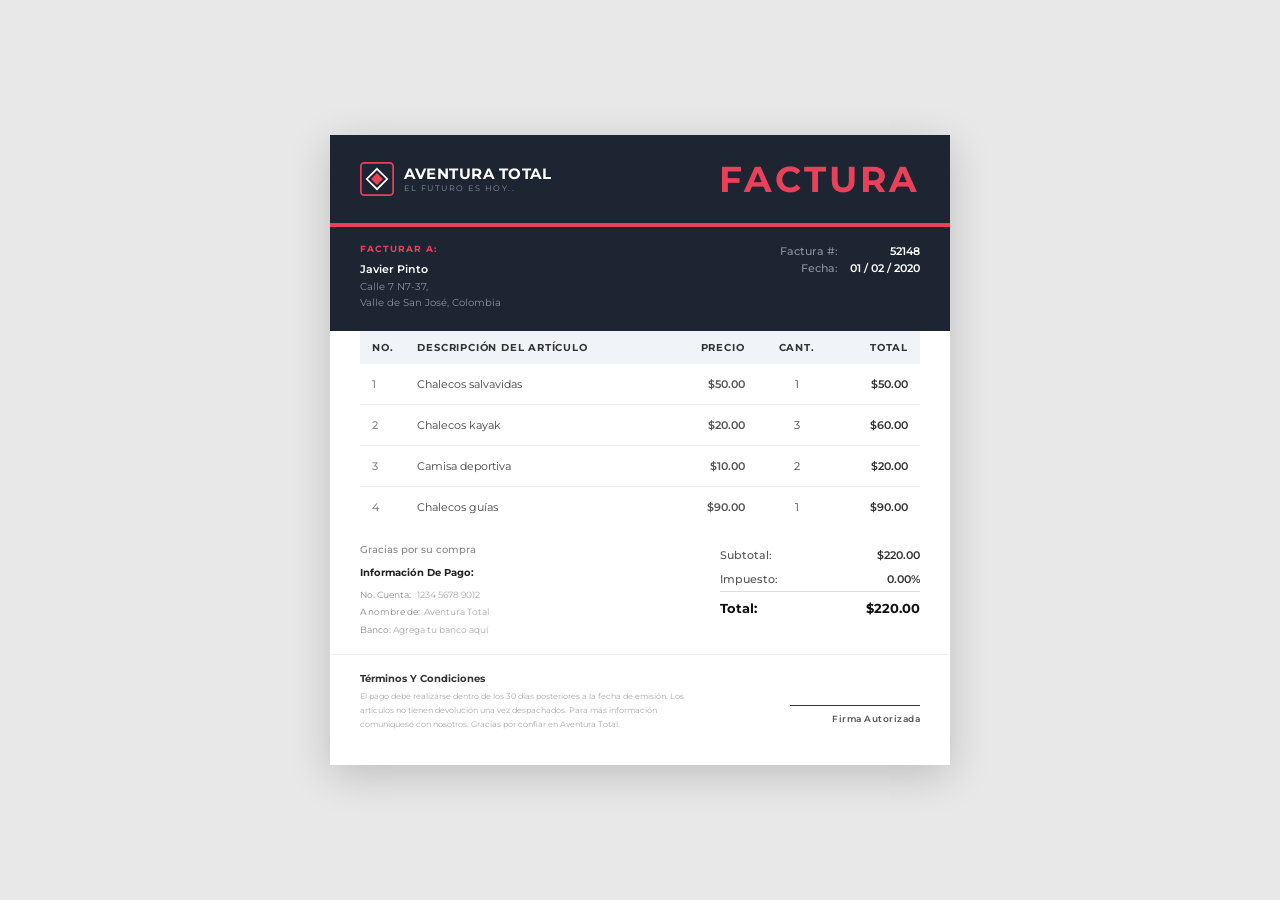
==== Factura/index.html @ bd9c32f3 "Update index.html" ====
<!DOCTYPE html>
<html lang="es">
<head>
  <meta charset="UTF-8">
  <title>Factura</title>
  <link href="https://fonts.googleapis.com/css2?family=Montserrat:wght@400;500;600;700&display=swap" rel="stylesheet"/>
<body>
  <div class="contenedor">

    <!-- ENCABEZADO -->
    <div class="encabezado">
      <div class="marca">
        <svg class="icono" viewBox="0 0 40 40" fill="none" xmlns="http://www.w3.org/2000/svg">
          <rect x="1" y="1" width="38" height="38" rx="4" stroke="#e8425a" stroke-width="2"/>
          <polygon points="20,8 32,20 20,32 8,20" fill="none" stroke="#ffffff" stroke-width="2"/>
          <polygon points="20,13 27,20 20,27 13,20" fill="#e8425a"/>
        </svg>
        <div class="marca-texto">
          <h2>AVENTURA TOTAL</h2>
          <p>El futuro es hoy..</p>
        </div>
      </div>
      <div class="titulo">Factura</div>
    </div>

    <div class="barra"></div>

    <!-- CLIENTE -->
    <div class="cliente">
      <div class="cliente-info">
        <h4>Facturar a:</h4>
        <p>Javier Pinto</p>
        <p class="direccion">Calle 7 N7-37,<br>Valle de San José, Colombia</p>
      </div>
      <div class="datos">
        <table>
          <tr>
            <td>Factura #:</td>
            <td>52148</td>
          </tr>
          <tr>
            <td>Fecha:</td>
            <td>01 / 02 / 2020</td>
          </tr>
        </table>
      </div>
    </div>

    <!-- TABLA -->
    <div class="tabla-wrap">
      <table class="tabla">
        <thead>
          <tr>
            <th style="width:36px;">No.</th>
            <th>Descripción del Artículo</th>
            <th class="derecha">Precio</th>
            <th class="centro">Cant.</th>
            <th class="derecha">Total</th>
          </tr>
        </thead>
        <tbody>
          <tr>
            <td class="numero">1</td>
            <td>Chalecos salvavidas</td>
            <td class="derecha precio">$50.00</td>
            <td class="centro">1</td>
            <td class="derecha">$50.00</td>
          </tr>
          <tr>
            <td class="numero">2</td>
            <td>Chalecos kayak</td>
            <td class="derecha precio">$20.00</td>
            <td class="centro">3</td>
            <td class="derecha">$60.00</td>
          </tr>
          <tr>
            <td class="numero">3</td>
            <td>Camisa deportiva</td>
            <td class="derecha precio">$10.00</td>
            <td class="centro">2</td>
            <td class="derecha">$20.00</td>
          </tr>
          <tr>
            <td class="numero">4</td>
            <td>Chalecos guías</td>
            <td class="derecha precio">$90.00</td>
            <td class="centro">1</td>
            <td class="derecha">$90.00</td>
          </tr>
        </tbody>
      </table>
    </div>

    <!-- PIE -->
    <div class="pie">
      <div>
        <p class="gracias">Gracias por su compra</p>
        <div class="pago">
          <h4>Información de Pago:</h4>
          <p>
            No. Cuenta: &nbsp;&nbsp;<span>1234 5678 9012</span><br>
            A nombre de: &nbsp;<span>Aventura Total</span><br>
            Banco: <span>Agrega tu banco aquí</span>
          </p>
        </div>
      </div>
      <div class="totales">
        <table>
          <tr>
            <td>Subtotal:</td>
            <td>$220.00</td>
          </tr>
          <tr>
            <td>Impuesto:</td>
            <td>0.00%</td>
          </tr>
          <tr class="fila-total">
            <td>Total:</td>
            <td>$220.00</td>
          </tr>
        </table>
      </div>
    </div>

    <!-- TÉRMINOS -->
    <div class="terminos">
      <div>
        <h4>Términos y Condiciones</h4>
        <p>El pago debe realizarse dentro de los 30 días posteriores a la fecha de emisión.
        Los artículos no tienen devolución una vez despachados. Para más información
        comuníquese con nosotros. Gracias por confiar en Aventura Total.</p>
      </div>
      <div class="firma">
        <div class="linea"></div>
        <p>Firma Autorizada</p>
      </div>
    </div>

    <div class="espacio"></div>
  </div>
</body>
</html>
 <style>
    * {
      margin: 0;
      padding: 0;
      box-sizing: border-box;
    }

    body {
      background: #e8e8e8;
      display: flex;
      justify-content: center;
      align-items: center;
      min-height: 100vh;
      font-family: 'Montserrat', sans-serif;
    }

    .contenedor {
      width: 620px;
      background: #ffffff;
      box-shadow: 0 10px 40px rgba(0,0,0,0.18);
    }

    .encabezado {
      background: #1e2532;
      padding: 22px 30px;
      display: flex;
      justify-content: space-between;
      align-items: center;
    }

    .marca {
      display: flex;
      align-items: center;
      gap: 10px;
    }

    .icono {
      width: 34px;
      height: 34px;
    }

    .marca-texto h2 {
      color: #ffffff;
      font-size: 15px;
      font-weight: 700;
      letter-spacing: 0.5px;
      line-height: 1.1;
    }

    .marca-texto p {
      color: #8a90a0;
      font-size: 8px;
      letter-spacing: 1.5px;
      text-transform: uppercase;
      margin-top: 1px;
    }

    .titulo {
      color: #e8425a;
      font-size: 36px;
      font-weight: 700;
      letter-spacing: 3px;
      text-transform: uppercase;
    }

    .barra {
      height: 4px;
      background: #e8425a;
    }

    .cliente {
      background: #1e2532;
      padding: 16px 30px 20px;
      display: flex;
      justify-content: space-between;
      align-items: flex-start;
    }

    .cliente-info h4 {
      color: #e8425a;
      font-size: 9px;
      font-weight: 700;
      letter-spacing: 1px;
      text-transform: uppercase;
      margin-bottom: 6px;
    }

    .cliente-info p {
      color: #ffffff;
      font-size: 11px;
      font-weight: 600;
      line-height: 1.7;
    }

    .cliente-info .direccion {
      color: #8a90a0;
      font-size: 9.5px;
      font-weight: 400;
    }

    .datos {
      text-align: right;
    }

    .datos table {
      border-collapse: collapse;
    }

    .datos td {
      padding: 2px 0 2px 12px;
      font-size: 10.5px;
      color: #8a90a0;
    }

    .datos td:first-child {
      color: #8a90a0;
      font-weight: 500;
    }

    .datos td:last-child {
      color: #ffffff;
      font-weight: 600;
      text-align: right;
    }

    .tabla-wrap {
      padding: 0 30px;
    }

    .tabla {
      width: 100%;
      border-collapse: collapse;
    }

    .tabla thead tr {
      background: #f0f4f8;
    }

    .tabla thead th {
      padding: 10px 12px;
      font-size: 10px;
      font-weight: 700;
      letter-spacing: 0.8px;
      text-transform: uppercase;
      color: #333;
      text-align: left;
    }

    .tabla thead th.centro {
      text-align: center;
    }

    .tabla thead th.derecha {
      text-align: right;
    }

    .tabla tbody tr {
      border-bottom: 1px solid #ececec;
    }

    .tabla tbody tr:last-child {
      border-bottom: none;
    }

    .tabla tbody td {
      padding: 13px 12px;
      font-size: 11px;
      color: #444;
    }

    .tabla tbody td.numero {
      color: #888;
      font-weight: 500;
      font-size: 10.5px;
    }

    .tabla tbody td.centro {
      text-align: center;
    }

    .tabla tbody td.derecha {
      text-align: right;
      font-weight: 600;
      color: #333;
    }

    .tabla tbody td.precio {
      color: #555;
    }

    .pie {
      padding: 16px 30px 0;
      display: flex;
      justify-content: space-between;
      align-items: flex-start;
    }

    .gracias {
      font-size: 10px;
      color: #888;
      font-weight: 500;
      margin-bottom: 10px;
    }

    .pago h4 {
      font-size: 10px;
      font-weight: 700;
      color: #222;
      margin-bottom: 7px;
      text-transform: capitalize;
    }

    .pago p {
      font-size: 9px;
      color: #888;
      line-height: 1.9;
    }

    .pago span {
      color: #aaa;
      font-size: 9px;
    }

    .totales {
      min-width: 200px;
    }

    .totales table {
      width: 100%;
      border-collapse: collapse;
    }

    .totales td {
      padding: 5px 0;
      font-size: 11px;
    }

    .totales td:first-child {
      color: #555;
      font-weight: 500;
    }

    .totales td:last-child {
      text-align: right;
      font-weight: 600;
      color: #333;
    }

    .totales tr.fila-total td {
      font-size: 13px;
      font-weight: 700;
      color: #111;
      padding-top: 8px;
      border-top: 1.5px solid #ddd;
    }

    .terminos {
      padding: 18px 30px 10px;
      border-top: 1px solid #efefef;
      margin-top: 16px;
      display: flex;
      justify-content: space-between;
      align-items: flex-end;
    }

    .terminos h4 {
      font-size: 9.5px;
      font-weight: 700;
      color: #333;
      margin-bottom: 5px;
      text-transform: capitalize;
    }

    .terminos p {
      font-size: 8px;
      color: #aaa;
      max-width: 340px;
      line-height: 1.75;
    }

    .firma {
      text-align: right;
      padding-bottom: 4px;
    }

    .firma .linea {
      width: 130px;
      border-top: 1.5px solid #333;
      margin-bottom: 5px;
      margin-left: auto;
    }

    .firma p {
      font-size: 9px;
      color: #555;
      font-weight: 600;
      letter-spacing: 0.5px;
    }

    .espacio {
      height: 24px;
    }

  </style>
</head>
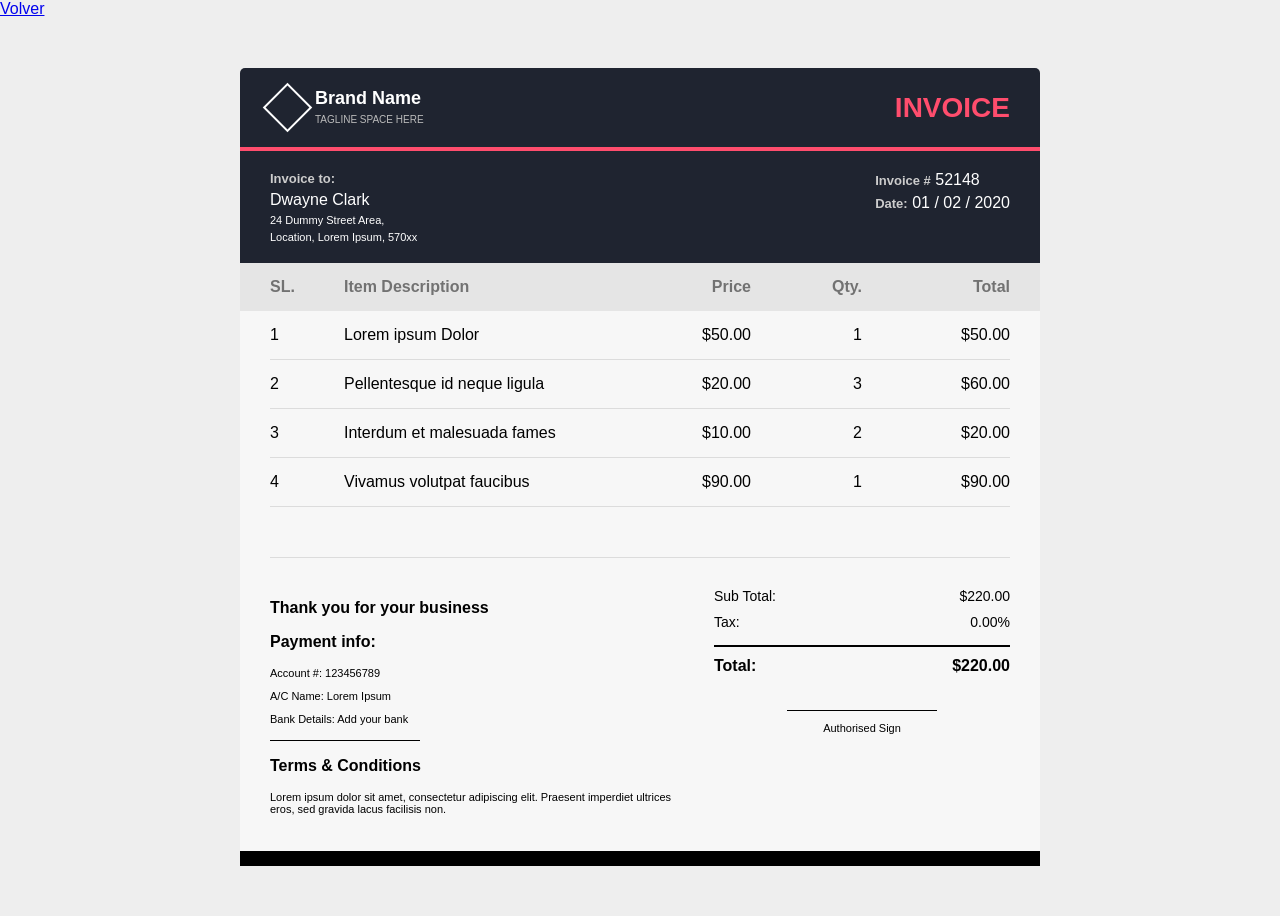
==== commit e4c5eaab: "Update index.html" ====
--- a/Factura/index.html
+++ b/Factura/index.html
@@ -1,447 +1,347 @@
 <!DOCTYPE html>
 <html lang="es">
 <head>
-  <meta charset="UTF-8">
-  <title>Factura</title>
-  <link href="https://fonts.googleapis.com/css2?family=Montserrat:wght@400;500;600;700&display=swap" rel="stylesheet"/>
+<meta charset="UTF-8">
+<title>Factura</title>
 <body>
-  <div class="contenedor">
-
-    <!-- ENCABEZADO -->
-    <div class="encabezado">
-      <div class="marca">
-        <svg class="icono" viewBox="0 0 40 40" fill="none" xmlns="http://www.w3.org/2000/svg">
-          <rect x="1" y="1" width="38" height="38" rx="4" stroke="#e8425a" stroke-width="2"/>
-          <polygon points="20,8 32,20 20,32 8,20" fill="none" stroke="#ffffff" stroke-width="2"/>
-          <polygon points="20,13 27,20 20,27 13,20" fill="#e8425a"/>
-        </svg>
-        <div class="marca-texto">
-          <h2>AVENTURA TOTAL</h2>
-          <p>El futuro es hoy..</p>
-        </div>
-      </div>
-      <div class="titulo">Factura</div>
+<a href="../index.html" class="boton">Volver</a>
+
+<div class="container">
+
+    <div class="invoice">
+
+        <div class="top">
+            <div class="brand">
+                <div class="logo"></div>
+                <div class="brand-text">
+                    <h2>Brand Name</h2>
+                    <span>TAGLINE SPACE HERE</span>
+                </div>
+            </div>
+
+            <div class="title">INVOICE</div>
+        </div>
+
+        <div class="line"></div>
+
+        <div class="bottom">
+            <div class="block">
+                <strong>Invoice to:</strong>
+                <span>Dwayne Clark</span>
+                <span class="small1">24 Dummy Street Area,</span>
+                <span class="small1">Location, Lorem Ipsum, 570xx</span>
+            </div>
+
+            <div class="block">
+                <span><strong>Invoice #</strong> 52148</span>
+                <span><strong>Date:</strong> 01 / 02 / 2020</span>
+            </div>
+        </div>
+
     </div>
 
-    <div class="barra"></div>
-
-    <!-- CLIENTE -->
-    <div class="cliente">
-      <div class="cliente-info">
-        <h4>Facturar a:</h4>
-        <p>Javier Pinto</p>
-        <p class="direccion">Calle 7 N7-37,<br>Valle de San José, Colombia</p>
-      </div>
-      <div class="datos">
-        <table>
-          <tr>
-            <td>Factura #:</td>
-            <td>52148</td>
-          </tr>
-          <tr>
-            <td>Fecha:</td>
-            <td>01 / 02 / 2020</td>
-          </tr>
-        </table>
-      </div>
+    <div class="tabla">
+ 
+        <div class="fila header">
+            <div class="col-sl">SL.</div>
+            <div class="col-desc">Item Description</div>
+            <div class="col-price">Price</div>
+            <div class="col-qty">Qty.</div>
+            <div class="col-total">Total</div>
+        </div>
+
+        
+
+        <div class="fila">
+            <div class="col-sl">1</div>
+            <div class="col-desc text-muted">Lorem ipsum Dolor</div>
+            <div class="col-price">$50.00</div>
+            <div class="col-qty">1</div>
+            <div class="col-total">$50.00</div>
+        </div>
+        <div class="line-divider"></div>
+
+        <div class="fila">
+            <div class="col-sl">2</div>
+            <div class="col-desc text-muted">Pellentesque id neque ligula</div>
+            <div class="col-price">$20.00</div>
+            <div class="col-qty">3</div>
+            <div class="col-total">$60.00</div>
+        </div>
+        <div class="line-divider"></div>
+
+        <div class="fila">
+            <div class="col-sl">3</div>
+            <div class="col-desc text-muted">Interdum et malesuada fames</div>
+            <div class="col-price">$10.00</div>
+            <div class="col-qty">2</div>
+            <div class="col-total">$20.00</div>
+        </div>
+        <div class="line-divider"></div>
+
+        <div class="fila">
+            <div class="col-sl">4</div>
+            <div class="col-desc text-muted">Vivamus volutpat faucibus</div>
+            <div class="col-price">$90.00</div>
+            <div class="col-qty">1</div>
+            <div class="col-total">$90.00</div>
+        </div>
+
+        <!-- separación final -->
+        <div class="line-divider"></div>
+        <div class="space"></div>
+        <div class="line-divider"></div>
+
     </div>
 
-    <!-- TABLA -->
-    <div class="tabla-wrap">
-      <table class="tabla">
-        <thead>
-          <tr>
-            <th style="width:36px;">No.</th>
-            <th>Descripción del Artículo</th>
-            <th class="derecha">Precio</th>
-            <th class="centro">Cant.</th>
-            <th class="derecha">Total</th>
-          </tr>
-        </thead>
-        <tbody>
-          <tr>
-            <td class="numero">1</td>
-            <td>Chalecos salvavidas</td>
-            <td class="derecha precio">$50.00</td>
-            <td class="centro">1</td>
-            <td class="derecha">$50.00</td>
-          </tr>
-          <tr>
-            <td class="numero">2</td>
-            <td>Chalecos kayak</td>
-            <td class="derecha precio">$20.00</td>
-            <td class="centro">3</td>
-            <td class="derecha">$60.00</td>
-          </tr>
-          <tr>
-            <td class="numero">3</td>
-            <td>Camisa deportiva</td>
-            <td class="derecha precio">$10.00</td>
-            <td class="centro">2</td>
-            <td class="derecha">$20.00</td>
-          </tr>
-          <tr>
-            <td class="numero">4</td>
-            <td>Chalecos guías</td>
-            <td class="derecha precio">$90.00</td>
-            <td class="centro">1</td>
-            <td class="derecha">$90.00</td>
-          </tr>
-        </tbody>
-      </table>
+<div class="footer">
+
+    <div class="footer-left">
+        <p><strong>Thank you for your business</strong></p>
+
+        <div class="payment">
+            <p><strong>Payment info:</strong></p>
+            <p class="small">Account #: 123456789</p>
+            <p class="small">A/C Name: Lorem Ipsum</p>
+            <p class="small">Bank Details: Add your bank</p>
+        </div>
+
+        <div class="linea-pequena"></div>
+
+        <div class="terms">
+            <p><strong>Terms & Conditions</strong></p>
+            <p class="small">
+                Lorem ipsum dolor sit amet, consectetur adipiscing elit.
+                Praesent imperdiet ultrices eros, sed gravida lacus facilisis non.
+            </p>
+        </div>
     </div>
 
-    <!-- PIE -->
-    <div class="pie">
-      <div>
-        <p class="gracias">Gracias por su compra</p>
-        <div class="pago">
-          <h4>Información de Pago:</h4>
-          <p>
-            No. Cuenta: &nbsp;&nbsp;<span>1234 5678 9012</span><br>
-            A nombre de: &nbsp;<span>Aventura Total</span><br>
-            Banco: <span>Agrega tu banco aquí</span>
-          </p>
-        </div>
-      </div>
-      <div class="totales">
-        <table>
-          <tr>
-            <td>Subtotal:</td>
-            <td>$220.00</td>
-          </tr>
-          <tr>
-            <td>Impuesto:</td>
-            <td>0.00%</td>
-          </tr>
-          <tr class="fila-total">
-            <td>Total:</td>
-            <td>$220.00</td>
-          </tr>
-        </table>
-      </div>
+    <div class="footer-right">
+        <div class="totals">
+            <div class="row">
+                <span>Sub Total:</span>
+                <span>$220.00</span>
+            </div>
+            <div class="row">
+                <span>Tax:</span>
+                <span>0.00%</span>
+            </div>
+            <div class="row total">
+                <span>Total:</span>
+                <span>$220.00</span>
+            </div>
+        </div>
+
+        <div class="sign">
+            <div class="line-sign"></div>
+            <p class="small">Authorised Sign</p>
+        </div>
     </div>
 
-    <!-- TÉRMINOS -->
-    <div class="terminos">
-      <div>
-        <h4>Términos y Condiciones</h4>
-        <p>El pago debe realizarse dentro de los 30 días posteriores a la fecha de emisión.
-        Los artículos no tienen devolución una vez despachados. Para más información
-        comuníquese con nosotros. Gracias por confiar en Aventura Total.</p>
-      </div>
-      <div class="firma">
-        <div class="linea"></div>
-        <p>Firma Autorizada</p>
-      </div>
-    </div>
-
-    <div class="espacio"></div>
-  </div>
+</div>
+
+<div class="linea"></div>
+
+</div>
+
+<style>
+
+*{
+    box-sizing:border-box;
+}
+
+body{
+    margin:0;
+    font-family:Arial, sans-serif;
+    background:#eee;
+}
+
+.container{
+    width:800px;
+    margin:50px auto;
+}
+
+.invoice{
+    background:#1f2430;
+    color:white;
+    border-radius:5px 5px 0 0;
+    overflow:hidden;
+}
+
+.top{
+    display:flex;
+    justify-content:space-between;
+    align-items:center;
+    padding:20px 30px;
+}
+
+.brand{
+    display:flex;
+    align-items:center;
+    gap:10px;
+}
+
+.logo{
+    width:35px;
+    height:35px;
+    border:2px solid white;
+    transform:rotate(45deg);
+}
+
+.brand-text h2{
+    margin:0;
+    font-size:18px;
+}
+
+.brand-text span{
+    font-size:10px;
+    color:#bbb;
+}
+
+.title{
+    font-size:28px;
+    font-weight:bold;
+    color:#ff4d6d;
+}
+
+.line{
+    height:4px;
+    background:#ff4d6d;
+}
+
+.bottom{
+    display:flex;
+    justify-content:space-between;
+    padding:20px 30px;
+}
+
+.block{
+    display:flex;
+    flex-direction:column;
+    gap:5px;
+}
+
+.block strong{
+    font-size:13px;
+    color:#ccc;
+}
+
+.small{
+    font-size:11px;
+    color:#000000;
+}
+
+.small1{
+    font-size:11px;
+    color:#ffffff;
+}
+
+.tabla{
+    background:#f7f7f7;
+}
+
+.fila{
+    display:flex;
+    padding:15px 30px;
+    align-items:center;
+}
+
+.header{
+    background:#e5e5e5;
+    font-weight:bold;
+    color:#727272;
+}
+
+.col-sl{ width:10%; }
+.col-desc{ width:40%; }
+.col-price{ width:15%; text-align:right; }
+.col-qty{ width:15%; text-align:right; }
+.col-total{ width:20%; text-align:right; }
+
+.text-muted{
+    color:#000000;
+}
+
+.line-divider{
+    height:1px;
+    background:#dcdcdc;
+    margin:0 30px;
+}
+
+.space{
+    height:50px;
+}
+
+.footer{
+    display:flex;
+    justify-content:space-between;
+    background:#f7f7f7;
+    padding:25px 30px;
+}
+
+.footer-left{
+    width:55%;
+}
+
+.footer-right{
+    width:40%;
+    display:flex;
+    flex-direction:column;
+    align-items:flex-end;
+    gap:30px;
+}
+
+.payment, .terms{
+    margin-top:15px;
+}
+
+.totals{
+    width:100%;
+}
+
+.row{
+    display:flex;
+    justify-content:space-between;
+    padding:5px 0;
+    font-size:14px;
+}
+
+.row.total{
+    font-weight:bold;
+    font-size:16px;
+    border-top:2px solid #000000;
+    margin-top:10px;
+    padding-top:10px;
+}
+
+.linea-pequena{
+    width:150px;
+    height:1px;
+    background:#000;
+    margin:15px 0;
+}
+
+.sign{
+    text-align:center;
+    width:100%;
+}
+
+.line-sign{
+    width:150px;
+    height:1px;
+    background:#000000;
+    margin:0 auto 5px auto;
+}
+
+.linea{
+    width:100%;
+    height:15px;
+    background:#000000;
+}
+
+
+</style>
+</head>
 </body>
 </html>
- <style>
-    * {
-      margin: 0;
-      padding: 0;
-      box-sizing: border-box;
-    }
-
-    body {
-      background: #e8e8e8;
-      display: flex;
-      justify-content: center;
-      align-items: center;
-      min-height: 100vh;
-      font-family: 'Montserrat', sans-serif;
-    }
-
-    .contenedor {
-      width: 620px;
-      background: #ffffff;
-      box-shadow: 0 10px 40px rgba(0,0,0,0.18);
-    }
-
-    .encabezado {
-      background: #1e2532;
-      padding: 22px 30px;
-      display: flex;
-      justify-content: space-between;
-      align-items: center;
-    }
-
-    .marca {
-      display: flex;
-      align-items: center;
-      gap: 10px;
-    }
-
-    .icono {
-      width: 34px;
-      height: 34px;
-    }
-
-    .marca-texto h2 {
-      color: #ffffff;
-      font-size: 15px;
-      font-weight: 700;
-      letter-spacing: 0.5px;
-      line-height: 1.1;
-    }
-
-    .marca-texto p {
-      color: #8a90a0;
-      font-size: 8px;
-      letter-spacing: 1.5px;
-      text-transform: uppercase;
-      margin-top: 1px;
-    }
-
-    .titulo {
-      color: #e8425a;
-      font-size: 36px;
-      font-weight: 700;
-      letter-spacing: 3px;
-      text-transform: uppercase;
-    }
-
-    .barra {
-      height: 4px;
-      background: #e8425a;
-    }
-
-    .cliente {
-      background: #1e2532;
-      padding: 16px 30px 20px;
-      display: flex;
-      justify-content: space-between;
-      align-items: flex-start;
-    }
-
-    .cliente-info h4 {
-      color: #e8425a;
-      font-size: 9px;
-      font-weight: 700;
-      letter-spacing: 1px;
-      text-transform: uppercase;
-      margin-bottom: 6px;
-    }
-
-    .cliente-info p {
-      color: #ffffff;
-      font-size: 11px;
-      font-weight: 600;
-      line-height: 1.7;
-    }
-
-    .cliente-info .direccion {
-      color: #8a90a0;
-      font-size: 9.5px;
-      font-weight: 400;
-    }
-
-    .datos {
-      text-align: right;
-    }
-
-    .datos table {
-      border-collapse: collapse;
-    }
-
-    .datos td {
-      padding: 2px 0 2px 12px;
-      font-size: 10.5px;
-      color: #8a90a0;
-    }
-
-    .datos td:first-child {
-      color: #8a90a0;
-      font-weight: 500;
-    }
-
-    .datos td:last-child {
-      color: #ffffff;
-      font-weight: 600;
-      text-align: right;
-    }
-
-    .tabla-wrap {
-      padding: 0 30px;
-    }
-
-    .tabla {
-      width: 100%;
-      border-collapse: collapse;
-    }
-
-    .tabla thead tr {
-      background: #f0f4f8;
-    }
-
-    .tabla thead th {
-      padding: 10px 12px;
-      font-size: 10px;
-      font-weight: 700;
-      letter-spacing: 0.8px;
-      text-transform: uppercase;
-      color: #333;
-      text-align: left;
-    }
-
-    .tabla thead th.centro {
-      text-align: center;
-    }
-
-    .tabla thead th.derecha {
-      text-align: right;
-    }
-
-    .tabla tbody tr {
-      border-bottom: 1px solid #ececec;
-    }
-
-    .tabla tbody tr:last-child {
-      border-bottom: none;
-    }
-
-    .tabla tbody td {
-      padding: 13px 12px;
-      font-size: 11px;
-      color: #444;
-    }
-
-    .tabla tbody td.numero {
-      color: #888;
-      font-weight: 500;
-      font-size: 10.5px;
-    }
-
-    .tabla tbody td.centro {
-      text-align: center;
-    }
-
-    .tabla tbody td.derecha {
-      text-align: right;
-      font-weight: 600;
-      color: #333;
-    }
-
-    .tabla tbody td.precio {
-      color: #555;
-    }
-
-    .pie {
-      padding: 16px 30px 0;
-      display: flex;
-      justify-content: space-between;
-      align-items: flex-start;
-    }
-
-    .gracias {
-      font-size: 10px;
-      color: #888;
-      font-weight: 500;
-      margin-bottom: 10px;
-    }
-
-    .pago h4 {
-      font-size: 10px;
-      font-weight: 700;
-      color: #222;
-      margin-bottom: 7px;
-      text-transform: capitalize;
-    }
-
-    .pago p {
-      font-size: 9px;
-      color: #888;
-      line-height: 1.9;
-    }
-
-    .pago span {
-      color: #aaa;
-      font-size: 9px;
-    }
-
-    .totales {
-      min-width: 200px;
-    }
-
-    .totales table {
-      width: 100%;
-      border-collapse: collapse;
-    }
-
-    .totales td {
-      padding: 5px 0;
-      font-size: 11px;
-    }
-
-    .totales td:first-child {
-      color: #555;
-      font-weight: 500;
-    }
-
-    .totales td:last-child {
-      text-align: right;
-      font-weight: 600;
-      color: #333;
-    }
-
-    .totales tr.fila-total td {
-      font-size: 13px;
-      font-weight: 700;
-      color: #111;
-      padding-top: 8px;
-      border-top: 1.5px solid #ddd;
-    }
-
-    .terminos {
-      padding: 18px 30px 10px;
-      border-top: 1px solid #efefef;
-      margin-top: 16px;
-      display: flex;
-      justify-content: space-between;
-      align-items: flex-end;
-    }
-
-    .terminos h4 {
-      font-size: 9.5px;
-      font-weight: 700;
-      color: #333;
-      margin-bottom: 5px;
-      text-transform: capitalize;
-    }
-
-    .terminos p {
-      font-size: 8px;
-      color: #aaa;
-      max-width: 340px;
-      line-height: 1.75;
-    }
-
-    .firma {
-      text-align: right;
-      padding-bottom: 4px;
-    }
-
-    .firma .linea {
-      width: 130px;
-      border-top: 1.5px solid #333;
-      margin-bottom: 5px;
-      margin-left: auto;
-    }
-
-    .firma p {
-      font-size: 9px;
-      color: #555;
-      font-weight: 600;
-      letter-spacing: 0.5px;
-    }
-
-    .espacio {
-      height: 24px;
-    }
-
-  </style>
-</head>
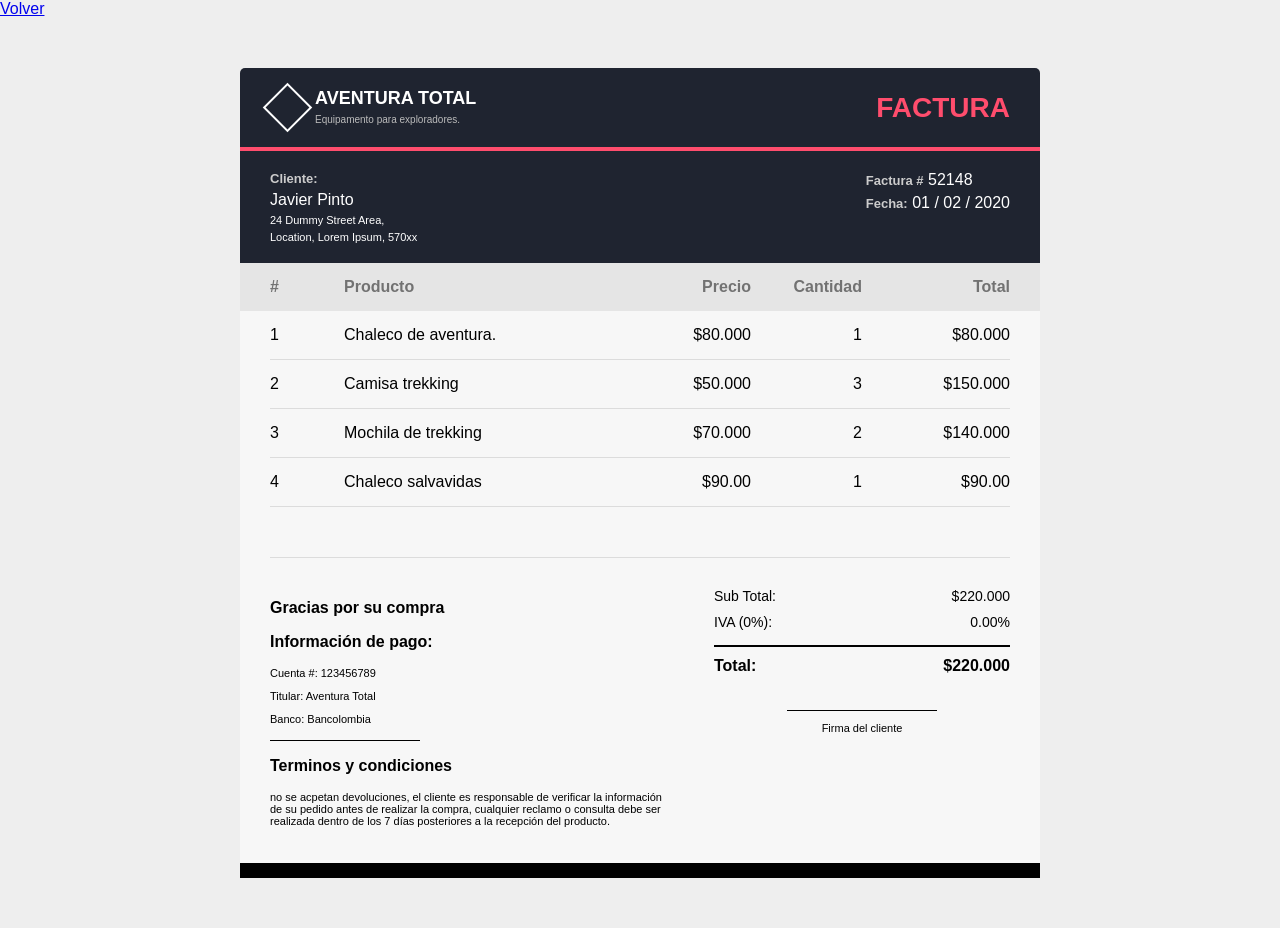
==== commit d5647f7f: "Update index.html" ====
--- a/Factura/index.html
+++ b/Factura/index.html
@@ -14,27 +14,27 @@
             <div class="brand">
                 <div class="logo"></div>
                 <div class="brand-text">
-                    <h2>Brand Name</h2>
-                    <span>TAGLINE SPACE HERE</span>
+                    <h2>AVENTURA TOTAL</h2>
+                    <span>Equipamento para exploradores.</span>
                 </div>
             </div>
 
-            <div class="title">INVOICE</div>
+            <div class="title">FACTURA</div>
         </div>
 
         <div class="line"></div>
 
         <div class="bottom">
             <div class="block">
-                <strong>Invoice to:</strong>
-                <span>Dwayne Clark</span>
+                <strong>Cliente:</strong>
+                <span>Javier Pinto</span>
                 <span class="small1">24 Dummy Street Area,</span>
                 <span class="small1">Location, Lorem Ipsum, 570xx</span>
             </div>
 
             <div class="block">
-                <span><strong>Invoice #</strong> 52148</span>
-                <span><strong>Date:</strong> 01 / 02 / 2020</span>
+                <span><strong>Factura #</strong> 52148</span>
+                <span><strong>Fecha:</strong> 01 / 02 / 2020</span>
             </div>
         </div>
 
@@ -43,10 +43,10 @@
     <div class="tabla">
  
         <div class="fila header">
-            <div class="col-sl">SL.</div>
-            <div class="col-desc">Item Description</div>
-            <div class="col-price">Price</div>
-            <div class="col-qty">Qty.</div>
+            <div class="col-sl">#</div>
+            <div class="col-desc">Producto</div>
+            <div class="col-price">Precio</div>
+            <div class="col-qty">Cantidad</div>
             <div class="col-total">Total</div>
         </div>
 
@@ -54,40 +54,40 @@
 
         <div class="fila">
             <div class="col-sl">1</div>
-            <div class="col-desc text-muted">Lorem ipsum Dolor</div>
-            <div class="col-price">$50.00</div>
+            <div class="col-desc text-muted">Chaleco de aventura.</div>
+            <div class="col-price">$80.000</div>
             <div class="col-qty">1</div>
-            <div class="col-total">$50.00</div>
+            <div class="col-total">$80.000</div>
         </div>
         <div class="line-divider"></div>
 
         <div class="fila">
             <div class="col-sl">2</div>
-            <div class="col-desc text-muted">Pellentesque id neque ligula</div>
-            <div class="col-price">$20.00</div>
+            <div class="col-desc text-muted">Camisa trekking</div>
+            <div class="col-price">$50.000</div>
             <div class="col-qty">3</div>
-            <div class="col-total">$60.00</div>
+            <div class="col-total">$150.000</div>
         </div>
         <div class="line-divider"></div>
 
         <div class="fila">
             <div class="col-sl">3</div>
-            <div class="col-desc text-muted">Interdum et malesuada fames</div>
-            <div class="col-price">$10.00</div>
+            <div class="col-desc text-muted">Mochila de trekking</div>
+            <div class="col-price">$70.000</div>
             <div class="col-qty">2</div>
-            <div class="col-total">$20.00</div>
+            <div class="col-total">$140.000</div>
         </div>
         <div class="line-divider"></div>
 
         <div class="fila">
             <div class="col-sl">4</div>
-            <div class="col-desc text-muted">Vivamus volutpat faucibus</div>
+            <div class="col-desc text-muted">Chaleco salvavidas</div>
             <div class="col-price">$90.00</div>
             <div class="col-qty">1</div>
             <div class="col-total">$90.00</div>
         </div>
 
-        <!-- separación final -->
+
         <div class="line-divider"></div>
         <div class="space"></div>
         <div class="line-divider"></div>
@@ -97,22 +97,21 @@
 <div class="footer">
 
     <div class="footer-left">
-        <p><strong>Thank you for your business</strong></p>
+        <p><strong>Gracias por su compra</strong></p>
 
         <div class="payment">
-            <p><strong>Payment info:</strong></p>
-            <p class="small">Account #: 123456789</p>
-            <p class="small">A/C Name: Lorem Ipsum</p>
-            <p class="small">Bank Details: Add your bank</p>
+            <p><strong>Información de pago:</strong></p>
+            <p class="small">Cuenta #: 123456789</p>
+            <p class="small">Titular: Aventura Total</p>
+            <p class="small">Banco: Bancolombia</p>
         </div>
 
         <div class="linea-pequena"></div>
 
         <div class="terms">
-            <p><strong>Terms & Conditions</strong></p>
+            <p><strong>Terminos y condiciones</strong></p>
             <p class="small">
-                Lorem ipsum dolor sit amet, consectetur adipiscing elit.
-                Praesent imperdiet ultrices eros, sed gravida lacus facilisis non.
+                no se acpetan devoluciones, el cliente es responsable de verificar la información de su pedido antes de realizar la compra, cualquier reclamo o consulta debe ser realizada dentro de los 7 días posteriores a la recepción del producto.
             </p>
         </div>
     </div>
@@ -121,21 +120,21 @@
         <div class="totals">
             <div class="row">
                 <span>Sub Total:</span>
-                <span>$220.00</span>
+                <span>$220.000</span>
             </div>
             <div class="row">
-                <span>Tax:</span>
+                <span>IVA (0%):</span>
                 <span>0.00%</span>
             </div>
             <div class="row total">
                 <span>Total:</span>
-                <span>$220.00</span>
+                <span>$220.000</span>
             </div>
         </div>
 
         <div class="sign">
             <div class="line-sign"></div>
-            <p class="small">Authorised Sign</p>
+            <p class="small">Firma del cliente</p>
         </div>
     </div>
 
@@ -339,9 +338,65 @@
     height:15px;
     background:#000000;
 }
-
-
-</style>
-</head>
-</body>
-</html>
+@media (max-width: 600px) {
+    .container {
+        width: 100%;
+        margin: 20px auto;
+        padding: 0 10px;
+    }
+
+    .invoice {
+        padding: 20px;
+    }
+
+    .top {
+        flex-direction: column;
+        align-items: flex-start;
+        gap: 15px;
+    }
+
+    .title {
+        font-size: 24px;
+    }
+
+    .bottom {
+        flex-direction: column;
+        align-items: flex-start;
+        gap: 15px;
+    }
+
+    .tabla {
+        padding: 0 10px;
+    }
+
+    .fila {
+        flex-direction: column;
+        align-items: flex-start;
+        gap: 10px;
+    }
+
+    .col-price,
+    .col-qty,
+    .col-total {
+        text-align: left;
+    }
+    .footer {
+        flex-direction: column;
+        align-items: flex-start;
+        gap: 20px;
+    }
+    .footer-right {
+        align-items: flex-start;
+    }
+
+    .row {
+        flex-direction: column;
+        align-items: flex-start;
+        gap: 5px;
+    }
+    .row.total {
+        border-top: none;
+        margin-top: 0;
+        padding-top: 0;
+    }
+}
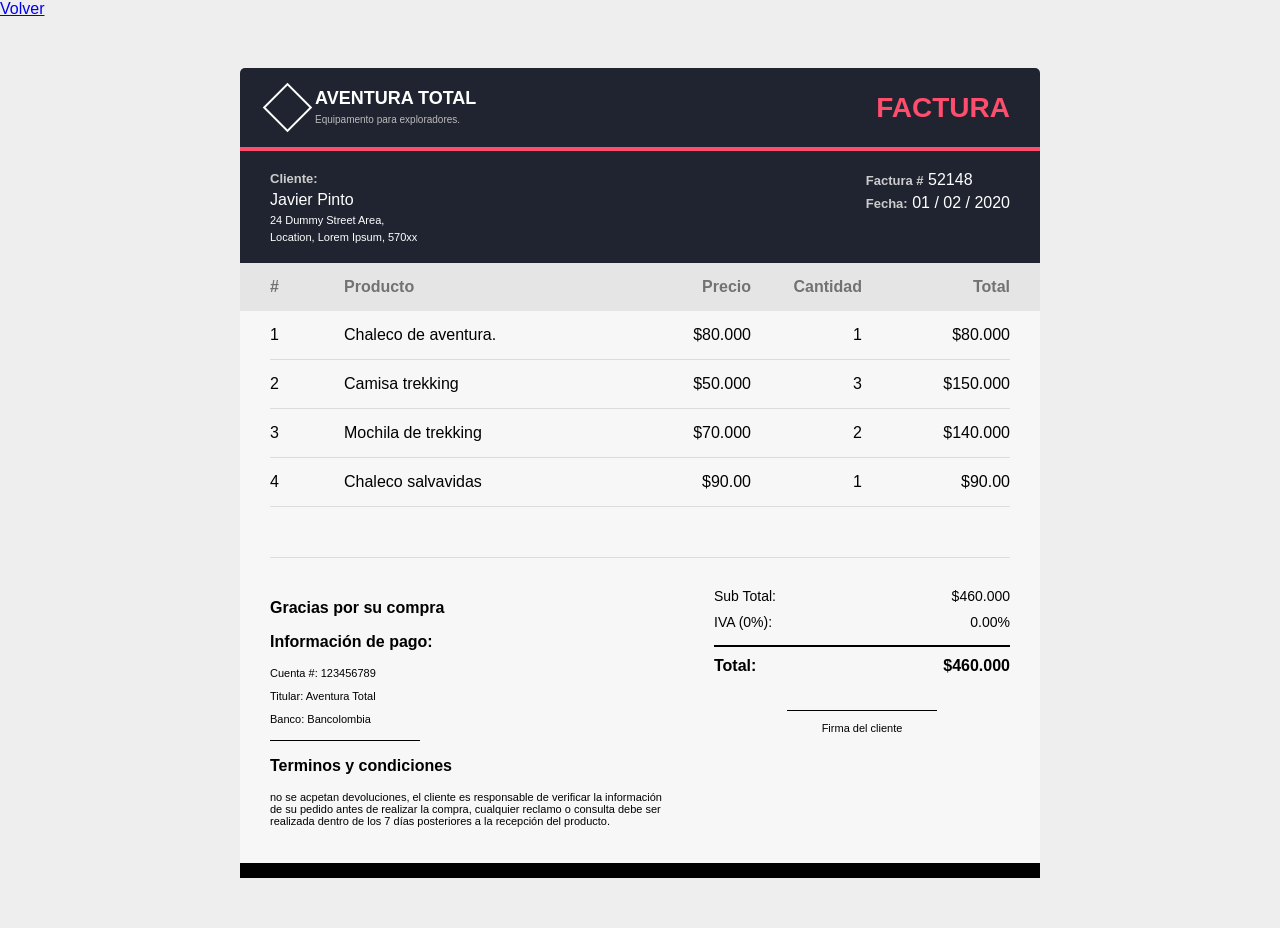
==== commit 49d27412: "Update index.html" ====
--- a/Factura/index.html
+++ b/Factura/index.html
@@ -120,7 +120,7 @@
         <div class="totals">
             <div class="row">
                 <span>Sub Total:</span>
-                <span>$220.000</span>
+                <span>$460.000</span>
             </div>
             <div class="row">
                 <span>IVA (0%):</span>
@@ -128,7 +128,7 @@
             </div>
             <div class="row total">
                 <span>Total:</span>
-                <span>$220.000</span>
+                <span>$460.000</span>
             </div>
         </div>
 
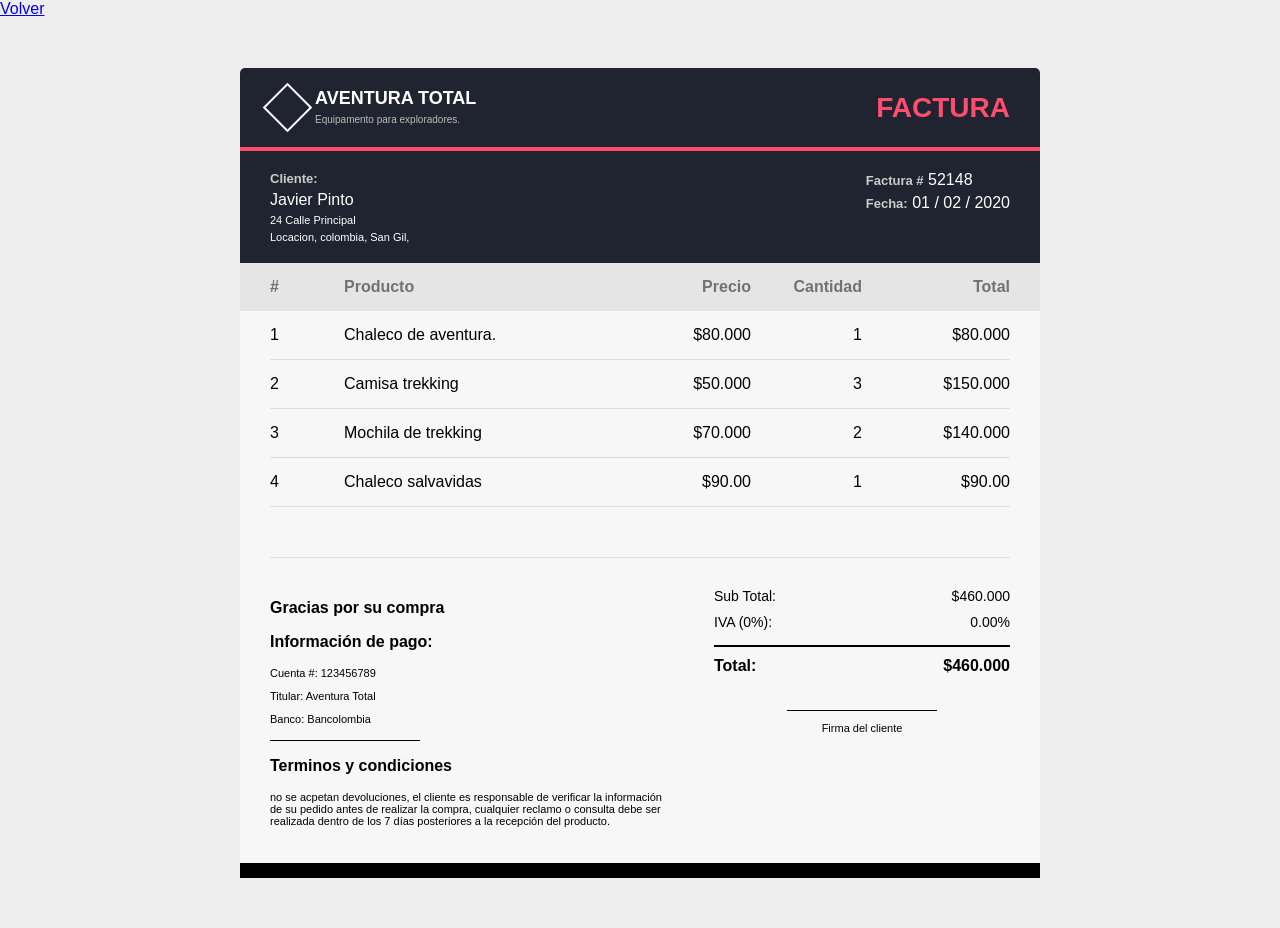
==== commit 0100380c: "Update index.html" ====
--- a/Factura/index.html
+++ b/Factura/index.html
@@ -28,8 +28,8 @@
             <div class="block">
                 <strong>Cliente:</strong>
                 <span>Javier Pinto</span>
-                <span class="small1">24 Dummy Street Area,</span>
-                <span class="small1">Location, Lorem Ipsum, 570xx</span>
+                <span class="small1">24 Calle Principal</span>
+                <span class="small1">Locacion, colombia, San Gil,</span>
             </div>
 
             <div class="block">
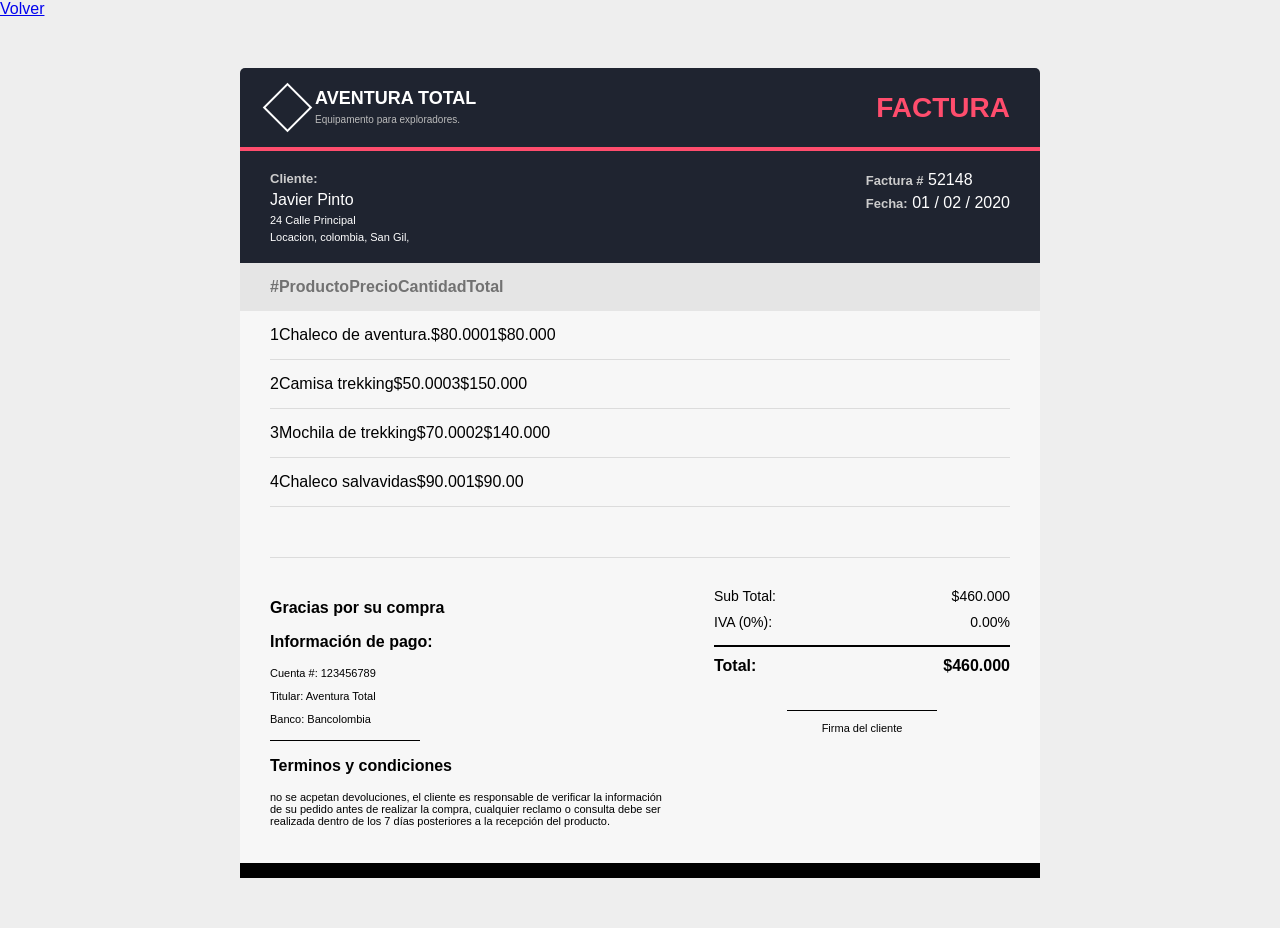
==== commit aa91617f: "Update index.html" ====
--- a/Factura/index.html
+++ b/Factura/index.html
@@ -252,16 +252,6 @@
     color:#727272;
 }
 
-.col-sl{ width:10%; }
-.col-desc{ width:40%; }
-.col-price{ width:15%; text-align:right; }
-.col-qty{ width:15%; text-align:right; }
-.col-total{ width:20%; text-align:right; }
-
-.text-muted{
-    color:#000000;
-}
-
 .line-divider{
     height:1px;
     background:#dcdcdc;
@@ -338,65 +328,4 @@
     height:15px;
     background:#000000;
 }
-@media (max-width: 600px) {
-    .container {
-        width: 100%;
-        margin: 20px auto;
-        padding: 0 10px;
-    }
-
-    .invoice {
-        padding: 20px;
-    }
-
-    .top {
-        flex-direction: column;
-        align-items: flex-start;
-        gap: 15px;
-    }
-
-    .title {
-        font-size: 24px;
-    }
-
-    .bottom {
-        flex-direction: column;
-        align-items: flex-start;
-        gap: 15px;
-    }
-
-    .tabla {
-        padding: 0 10px;
-    }
-
-    .fila {
-        flex-direction: column;
-        align-items: flex-start;
-        gap: 10px;
-    }
-
-    .col-price,
-    .col-qty,
-    .col-total {
-        text-align: left;
-    }
-    .footer {
-        flex-direction: column;
-        align-items: flex-start;
-        gap: 20px;
-    }
-    .footer-right {
-        align-items: flex-start;
-    }
-
-    .row {
-        flex-direction: column;
-        align-items: flex-start;
-        gap: 5px;
-    }
-    .row.total {
-        border-top: none;
-        margin-top: 0;
-        padding-top: 0;
-    }
-}
+</style>
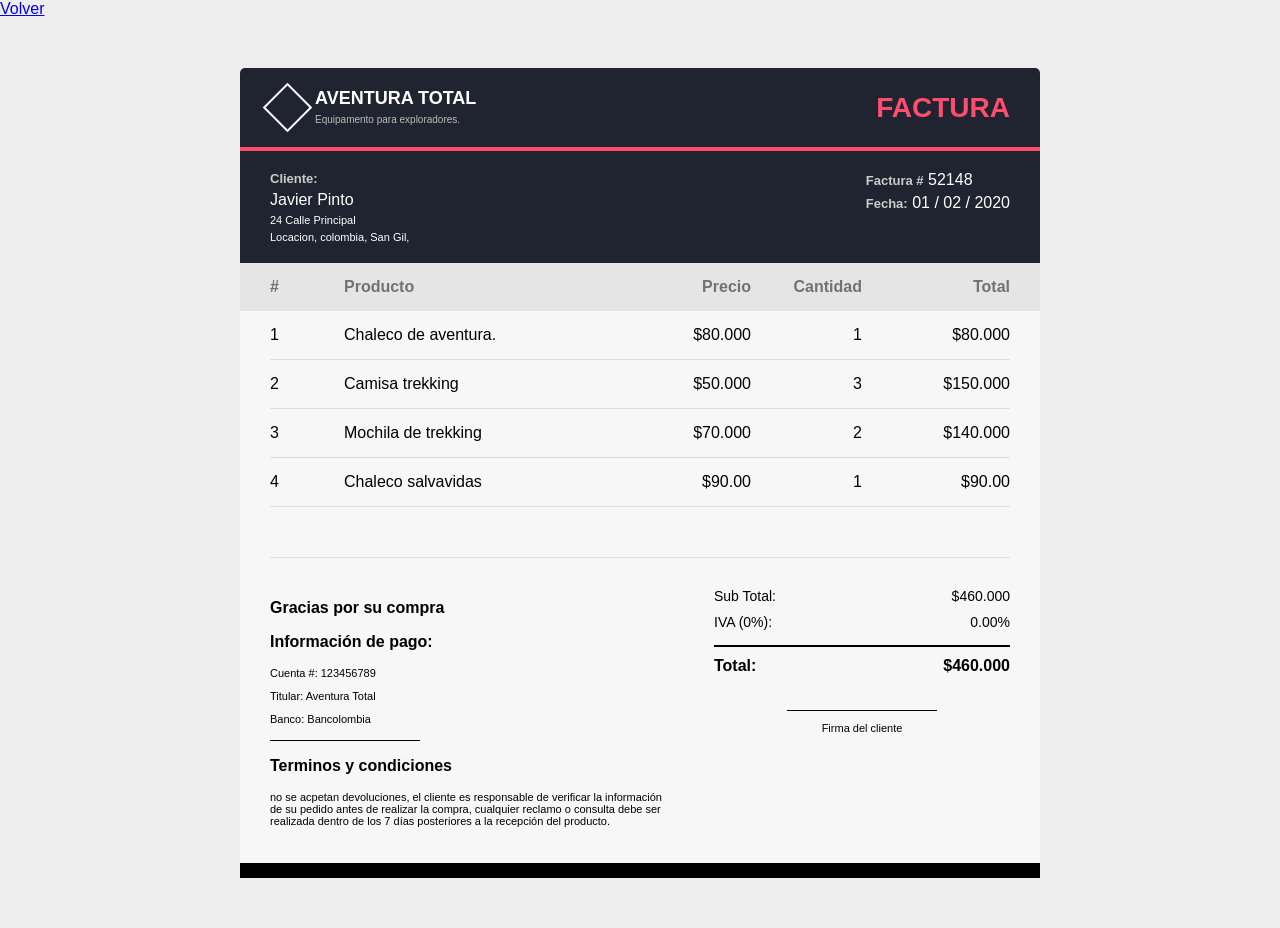
==== commit a0b97d70: "Update index.html" ====
--- a/Factura/index.html
+++ b/Factura/index.html
@@ -3,6 +3,7 @@
 <head>
 <meta charset="UTF-8">
 <title>Factura</title>
+</head>
 <body>
 <a href="../index.html" class="boton">Volver</a>
 
@@ -252,6 +253,16 @@
     color:#727272;
 }
 
+.col-sl{ width:10%; }
+.col-desc{ width:40%; }
+.col-price{ width:15%; text-align:right; }
+.col-qty{ width:15%; text-align:right; }
+.col-total{ width:20%; text-align:right; }
+
+.text-muted{
+    color:#000000;
+}
+
 .line-divider{
     height:1px;
     background:#dcdcdc;
@@ -328,4 +339,110 @@
     height:15px;
     background:#000000;
 }
+
+
+
+    @media (max-width: 768px) {
+
+    .container {
+        width: 100%;
+        margin: 20px auto;
+        padding: 0 10px;
+    }
+
+    /* HEADER */
+    .top {
+        flex-direction: column;
+        align-items: flex-start;
+        gap: 15px;
+    }
+
+    .title {
+        font-size: 22px;
+    }
+
+    /* DATOS CLIENTE */
+    .bottom {
+        flex-direction: column;
+        gap: 15px;
+    }
+
+    /* TABLA RESPONSIVE */
+    .fila {
+        flex-direction: column;
+        align-items: flex-start;
+        background: #fff;
+        margin-bottom: 10px;
+        border-radius: 5px;
+        padding: 15px;
+    }
+
+    .header {
+        display: none; /* Oculta encabezado en móvil */
+    }
+
+    .col-sl,
+    .col-desc,
+    .col-price,
+    .col-qty,
+    .col-total {
+        width: 100%;
+        text-align: left;
+        font-size: 14px;
+    }
+
+    .col-desc::before {
+        content: "Producto: ";
+        font-weight: bold;
+    }
+
+    .col-price::before {
+        content: "Precio: ";
+        font-weight: bold;
+    }
+
+    .col-qty::before {
+        content: "Cantidad: ";
+        font-weight: bold;
+    }
+
+    .col-total::before {
+        content: "Total: ";
+        font-weight: bold;
+    }
+
+    /* FOOTER */
+    .footer {
+        flex-direction: column;
+        gap: 20px;
+    }
+
+    .footer-left,
+    .footer-right {
+        width: 100%;
+    }
+
+    .footer-right {
+        align-items: flex-start;
+    }
+
+    .totals {
+        width: 100%;
+    }
+
+    .row {
+        flex-direction: row;
+        justify-content: space-between;
+    }
+
+    .row.total {
+        border-top: 2px solid #000;
+        padding-top: 10px;
+    }
+
+    /* FIRMA */
+    .sign {
+        text-align: left;
+    }
+}
 </style>
